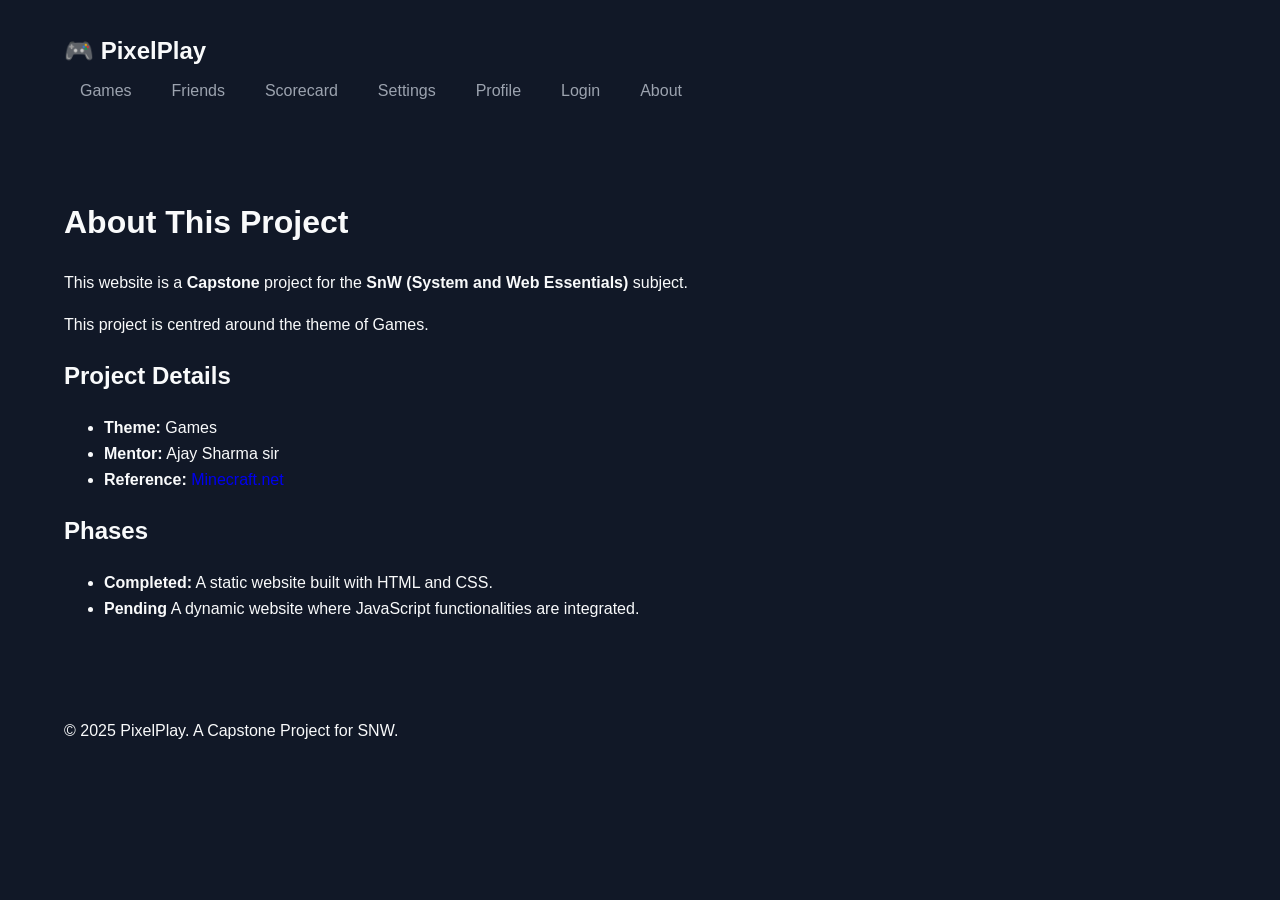
==== html/about.html @ 59f3cb71 "made changes in html" ====
<!DOCTYPE html>
<html lang="en">
<head>
    <meta charset="UTF-8">
    <meta name="viewport" content="width=device-width, initial-scale=1.0">
    <title>About - PixelPlay</title>
    <link rel="stylesheet" href="../css/about.css">
</head>
<body>
    <header class="header">
        <div class="container">
            <a href="index.html" class="logo">
                🎮 PixelPlay
            </a>
            <nav class="main-nav">
                <a href="games.html" class="nav-link">Games</a>
                <a href="../html/friends.html" class="nav-link"> Friends</a>
                <a href="scorecard.html" class="nav-link">Scorecard</a>                
                <a href="settings.html" class="nav-link">Settings</a>              
                <a href="profile.html" class="nav-link">Profile</a>
                <a href="login.html" class="nav-link">Login</a>
                <a href="about.html" class="nav-link">About</a>
            </nav>
        </div>
    </header>
   <main class="container">
        <div class="main-container">
            <h1>About This Project</h1>
            
            <div>
                <p>
                    This website is a <strong>Capstone</strong> project for the <strong>SnW (System and Web Essentials)</strong> subject.
                </p>
                <p>
                    This project is centred around the theme of Games.
                </p>

                <h2>Project Details</h2>
                <ul>
                    <li><strong>Theme:</strong> Games</li>
                    <li><strong>Mentor:</strong> Ajay Sharma sir</li>
                    <li><strong>Reference:</strong> <a href="https://www.minecraft.net/en-us" target="_blank">Minecraft.net</a></li>
                </ul>

                <h2>Phases</h2>
                <ul>
                    <li>
                        <strong>Completed:</strong> A static website built with HTML and CSS.
                    </li>
                    <li>
                        <strong>Pending</strong> A dynamic website where JavaScript functionalities are integrated. 
                    </li>
                </ul>
            </div>
        </div>
    </main>
    <footer class="footer">
        <div class="container">
            <p>&copy; 2025 PixelPlay. A Capstone Project for SNW.</p>
        </div>
    </footer>
</body>
</html>
---- css/about.css ----
html {
    background-color: #111827;
    color: #F9FAFB;
}
body {
    margin: 0;
    font-family: Arial, sans-serif;
    line-height: 1.6;
}
.site-header {
    background-color: #1F2937;
    padding: 1rem 0;
    border-bottom: 1px solid #374151;
}
.container {
    width: 90%;
    /* max-width: 1100px; */
    margin-left: auto;
    margin-right: auto;
    padding: 2rem 1.5rem;
    /* background-color: pink; */
}
a {
    text-decoration: none;
}

.logo {
    font-size: 1.5rem;
    font-weight: bold;
    color: #F9FAFB;
    text-decoration: none;
}

.logo:hover {
    text-decoration: none;
}
.main-nav {
    display: flex;
    gap: 0.5rem;
}

.nav-link {
    color: #9CA3AF;
    padding: 0.5rem 1rem;
    /* border-radius: 6px; */
    /* background-color: black; */
}
.nav-link:hover {
    color: #F9FAFB; 
}
.site-footer {
    background-color: #1F2937; 
    border-top: 1px solid #374151;
    margin-top: 4rem;
    padding: 2rem 0;
    text-align: center;
    color: #9CA3AF; 
}
.site-header .container {
    display: flex;
    justify-content: space-between;
    align-items: center;
    padding-top: 1rem;
    padding-bottom: 1rem;
}
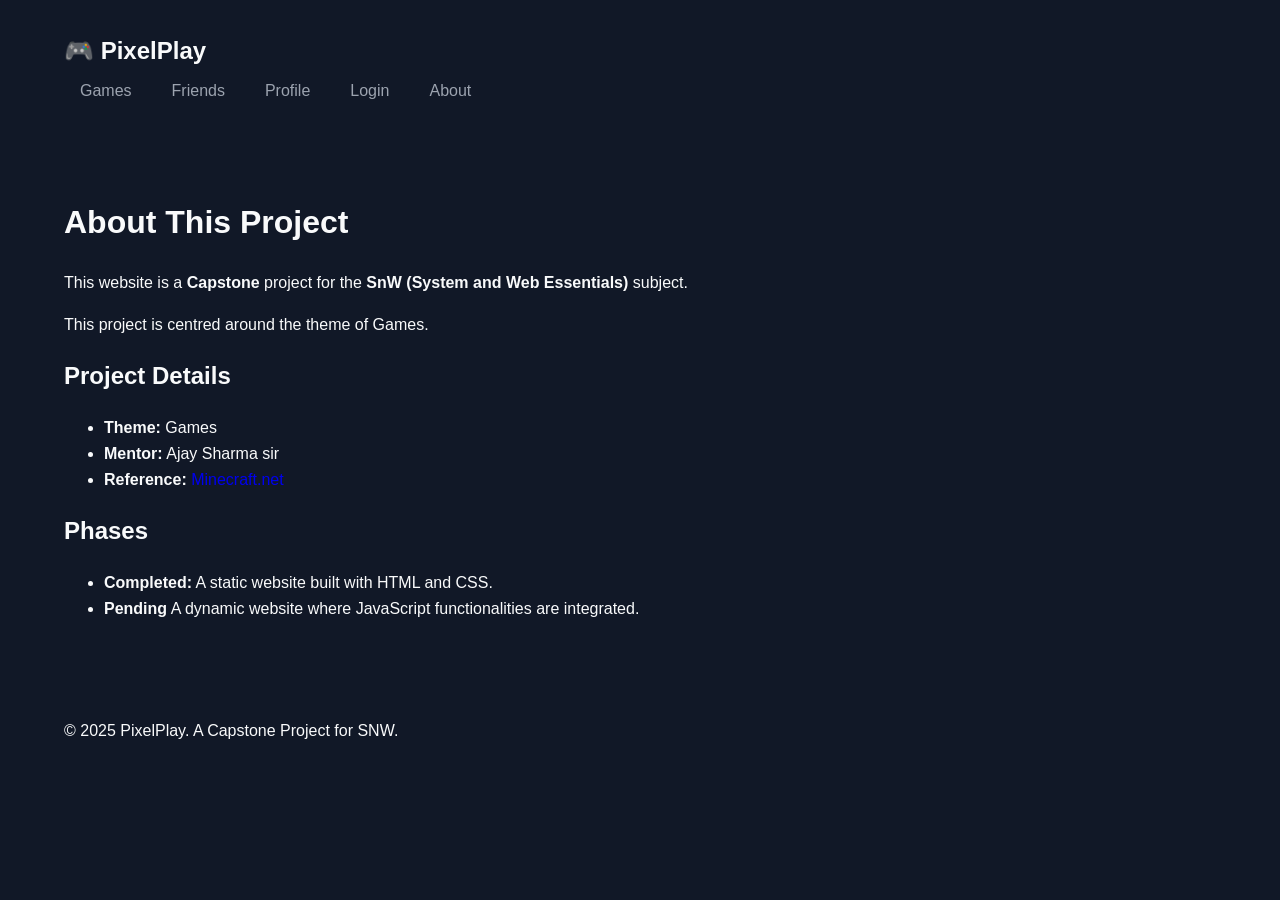
==== commit 47cc4655: "removed setting and scorecard" ====
--- a/html/about.html
+++ b/html/about.html
@@ -1,11 +1,13 @@
 <!DOCTYPE html>
 <html lang="en">
+
 <head>
     <meta charset="UTF-8">
     <meta name="viewport" content="width=device-width, initial-scale=1.0">
     <title>About - PixelPlay</title>
     <link rel="stylesheet" href="../css/about.css">
 </head>
+
 <body>
     <header class="header">
         <div class="container">
@@ -14,22 +16,23 @@
             </a>
             <nav class="main-nav">
                 <a href="games.html" class="nav-link">Games</a>
-                <a href="../html/friends.html" class="nav-link"> Friends</a>
-                <a href="scorecard.html" class="nav-link">Scorecard</a>                
-                <a href="settings.html" class="nav-link">Settings</a>              
+                <a href="../html/friends.html" class="nav-link">Friends</a>
+                <!-- <a href="scorecard.html" class="nav-link">Scorecard</a>
+                <a href="settings.html" class="nav-link">Settings</a> -->
                 <a href="profile.html" class="nav-link">Profile</a>
                 <a href="login.html" class="nav-link">Login</a>
                 <a href="about.html" class="nav-link">About</a>
             </nav>
         </div>
     </header>
-   <main class="container">
+    <main class="container">
         <div class="main-container">
             <h1>About This Project</h1>
-            
+
             <div>
                 <p>
-                    This website is a <strong>Capstone</strong> project for the <strong>SnW (System and Web Essentials)</strong> subject.
+                    This website is a <strong>Capstone</strong> project for the <strong>SnW (System and Web
+                        Essentials)</strong> subject.
                 </p>
                 <p>
                     This project is centred around the theme of Games.
@@ -39,7 +42,8 @@
                 <ul>
                     <li><strong>Theme:</strong> Games</li>
                     <li><strong>Mentor:</strong> Ajay Sharma sir</li>
-                    <li><strong>Reference:</strong> <a href="https://www.minecraft.net/en-us" target="_blank">Minecraft.net</a></li>
+                    <li><strong>Reference:</strong> <a href="https://www.minecraft.net/en-us"
+                            target="_blank">Minecraft.net</a></li>
                 </ul>
 
                 <h2>Phases</h2>
@@ -48,7 +52,7 @@
                         <strong>Completed:</strong> A static website built with HTML and CSS.
                     </li>
                     <li>
-                        <strong>Pending</strong> A dynamic website where JavaScript functionalities are integrated. 
+                        <strong>Pending</strong> A dynamic website where JavaScript functionalities are integrated.
                     </li>
                 </ul>
             </div>
@@ -60,4 +64,5 @@
         </div>
     </footer>
 </body>
+
 </html>
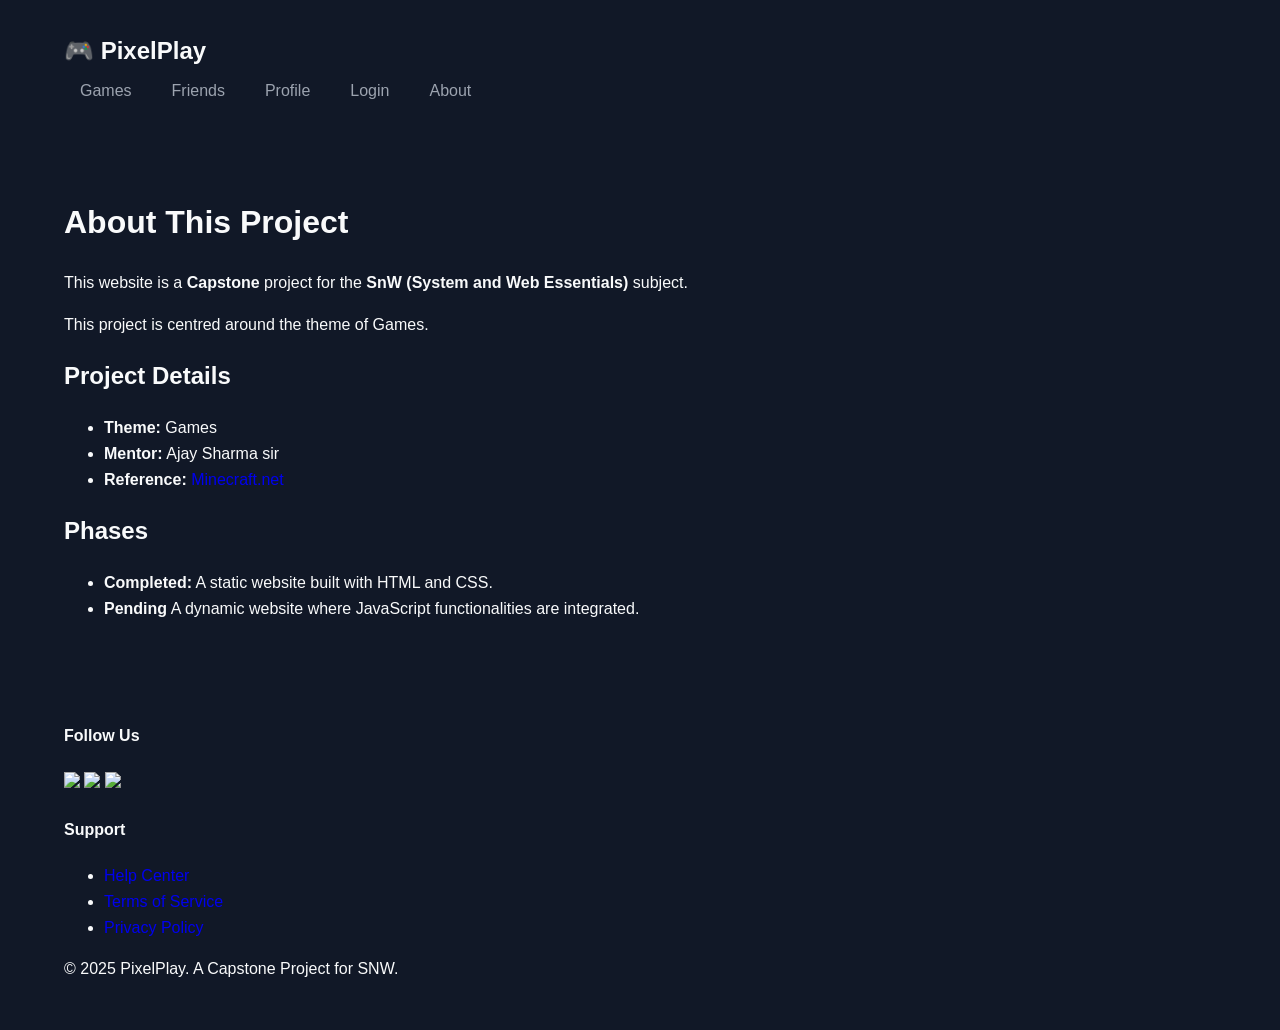
==== commit 7928b83d: "added details in footer" ====
--- a/html/about.html
+++ b/html/about.html
@@ -17,8 +17,6 @@
             <nav class="main-nav">
                 <a href="games.html" class="nav-link">Games</a>
                 <a href="../html/friends.html" class="nav-link">Friends</a>
-                <!-- <a href="scorecard.html" class="nav-link">Scorecard</a>
-                <a href="settings.html" class="nav-link">Settings</a> -->
                 <a href="profile.html" class="nav-link">Profile</a>
                 <a href="login.html" class="nav-link">Login</a>
                 <a href="about.html" class="nav-link">About</a>
@@ -60,7 +58,27 @@
     </main>
     <footer class="footer">
         <div class="container">
-            <p>&copy; 2025 PixelPlay. A Capstone Project for SNW.</p>
+            <div class="follow">
+                <h4>Follow Us</h4>
+                <div class="socials">
+                    <a href="#"><img src="instagram.png"></a>
+                    <a href="#"><img src="telegram.png"></a>
+                    <a href="#"><img src="telegram.png"></a>
+                </div>
+            </div>
+
+            <div class="support">
+                <h4>Support</h4>
+                <ul>
+                    <li><a href="#">Help Center</a></li>
+                    <li><a href="#">Terms of Service</a></li>
+                    <li><a href="#">Privacy Policy</a></li>
+                </ul>
+            </div>
+
+            <div class="lastline">
+                <p>&copy; 2025 PixelPlay. A Capstone Project for SNW.</p>
+            </div>
         </div>
     </footer>
 </body>
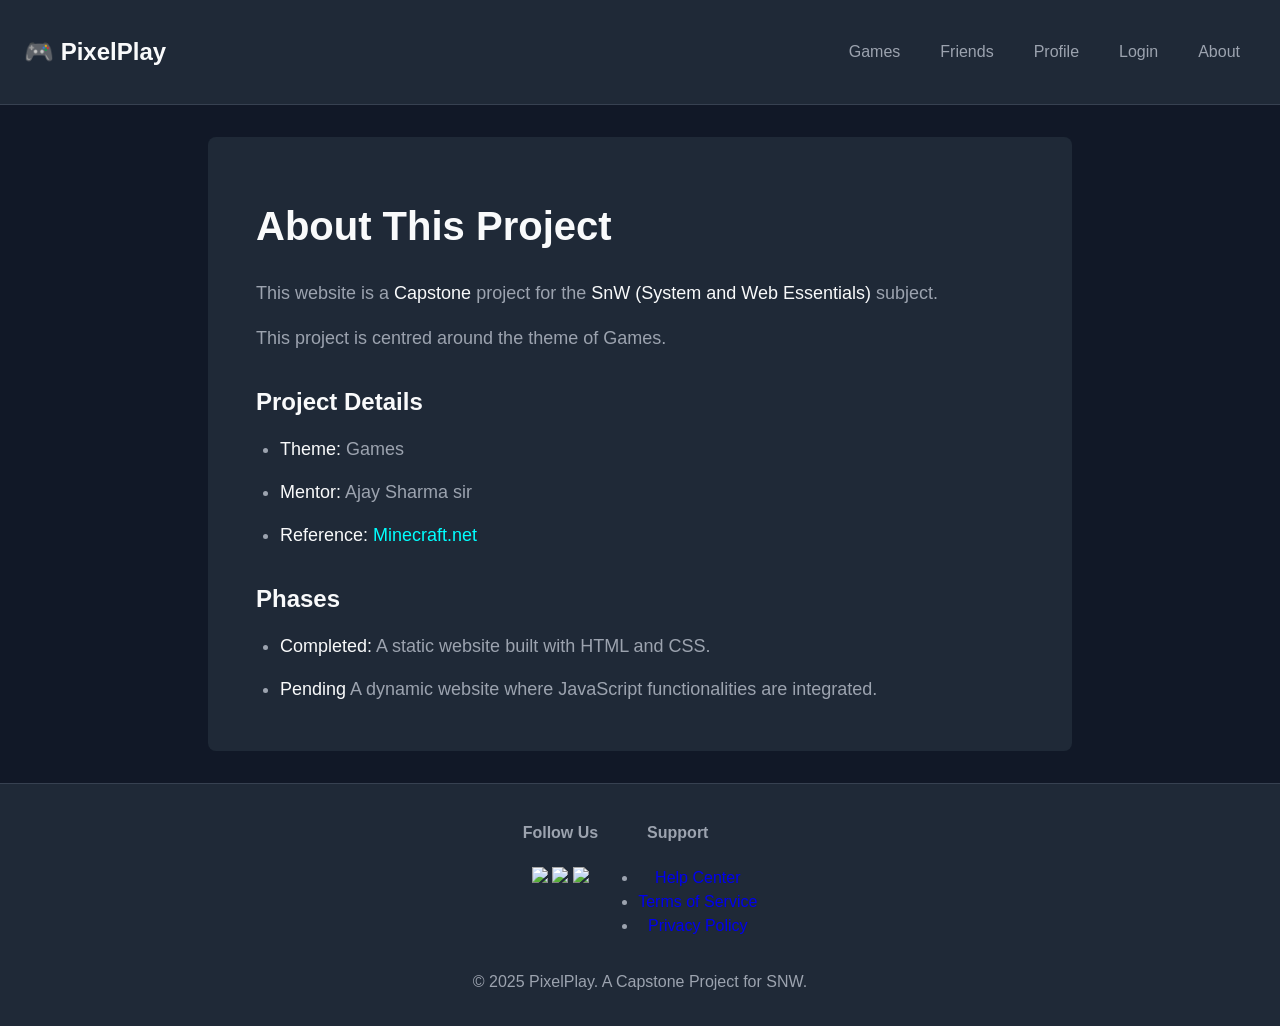
==== commit 4de4daf6: "css" ====
--- a/html/about.html
+++ b/html/about.html
@@ -6,6 +6,7 @@
     <meta name="viewport" content="width=device-width, initial-scale=1.0">
     <title>About - PixelPlay</title>
     <link rel="stylesheet" href="../css/about.css">
+    <link rel="stylesheet" href="../css/common.css">
 </head>
 
 <body>
@@ -29,8 +30,8 @@
 
             <div>
                 <p>
-                    This website is a <strong>Capstone</strong> project for the <strong>SnW (System and Web
-                        Essentials)</strong> subject.
+                    This website is a <span>Capstone</span> project for the <span>SnW (System and Web
+                        Essentials)</span> subject.
                 </p>
                 <p>
                     This project is centred around the theme of Games.
@@ -38,19 +39,19 @@
 
                 <h2>Project Details</h2>
                 <ul>
-                    <li><strong>Theme:</strong> Games</li>
-                    <li><strong>Mentor:</strong> Ajay Sharma sir</li>
-                    <li><strong>Reference:</strong> <a href="https://www.minecraft.net/en-us"
+                    <li><span>Theme:</span> Games</li>
+                    <li><span>Mentor:</span> Ajay Sharma sir</li>
+                    <li><span>Reference:</span> <a href="https://www.minecraft.net/en-us"
                             target="_blank">Minecraft.net</a></li>
                 </ul>
 
                 <h2>Phases</h2>
                 <ul>
                     <li>
-                        <strong>Completed:</strong> A static website built with HTML and CSS.
+                        <span>Completed:</span> A static website built with HTML and CSS.
                     </li>
                     <li>
-                        <strong>Pending</strong> A dynamic website where JavaScript functionalities are integrated.
+                        <span>Pending</span> A dynamic website where JavaScript functionalities are integrated.
                     </li>
                 </ul>
             </div>
@@ -58,7 +59,8 @@
     </main>
     <footer class="footer">
         <div class="container">
-            <div class="follow">
+            <div class="bottom">
+                <div class="follow">
                 <h4>Follow Us</h4>
                 <div class="socials">
                     <a href="#"><img src="instagram.png"></a>
@@ -75,6 +77,7 @@
                     <li><a href="#">Privacy Policy</a></li>
                 </ul>
             </div>
+            </div>
 
             <div class="lastline">
                 <p>&copy; 2025 PixelPlay. A Capstone Project for SNW.</p>
--- a/css/about.css
+++ b/css/about.css
@@ -1,65 +1,49 @@
-html {
-    background-color: #111827;
-    color: #F9FAFB;
-}
-body {
-    margin: 0;
-    font-family: Arial, sans-serif;
-    line-height: 1.6;
-}
-.site-header {
-    background-color: #1F2937;
-    padding: 1rem 0;
-    border-bottom: 1px solid #374151;
-}
-.container {
-    width: 90%;
-    /* max-width: 1100px; */
+.main-container{
+    max-width: 48rem;
     margin-left: auto;
     margin-right: auto;
-    padding: 2rem 1.5rem;
-    /* background-color: pink; */
-}
-a {
-    text-decoration: none;
+    background-color: #1F2937;
+    border-radius: 8px;
+    padding: 2rem 3rem;
 }
 
-.logo {
-    font-size: 1.5rem;
-    font-weight: bold;
-    color: #F9FAFB;
-    text-decoration: none;
+.main-container h1 {
+    font-size: 2.5rem;
+    margin-bottom: 1.5rem;
 }
 
-.logo:hover {
-    text-decoration: none;
-}
-.main-nav {
-    display: flex;
-    gap: 0.5rem;
+.main-container h2 {
+    margin-top: 2rem;
+    margin-bottom: 1rem;
 }
 
-.nav-link {
-    color: #9CA3AF;
-    padding: 0.5rem 1rem;
-    /* border-radius: 6px; */
-    /* background-color: black; */
+.main-container p, .main-container li {
+    font-size: 1.125rem;
+    color: #9CA3AF; 
+    margin-bottom: 1rem;
 }
-.nav-link:hover {
-    color: #F9FAFB; 
+.main-container a{
+    color: aqua;
 }
-.site-footer {
-    background-color: #1F2937; 
-    border-top: 1px solid #374151;
-    margin-top: 4rem;
-    padding: 2rem 0;
-    text-align: center;
-    color: #9CA3AF; 
+.main-container span{
+    color: #F9FAFB; /* Light text */
 }
-.site-header .container {
-    display: flex;
-    justify-content: space-between;
-    align-items: center;
-    padding-top: 1rem;
-    padding-bottom: 1rem;
+.main-container ul {
+    list-style-type: disc;
+    padding-left: 1.5rem;
+}
+
+/* --- Responsive Styles --- */
+@media (max-width: 768px) {
+    .header .container {
+        flex-direction: column;
+        gap: 1rem;
+    }
+    .main-nav {
+        flex-wrap: wrap; 
+        justify-content: center;
+    }
+    .main-container {
+        padding: 1.5rem;
+    }
 }
--- a/css/common.css
+++ b/css/common.css
@@ -0,0 +1,71 @@
+html{
+    background-color: #111827;
+    color: #F9FAFB; 
+}
+/* *se nhi ho rha  */
+/* navbar ka color bhi change ho rha hai */
+
+body {
+    margin: 0;
+    font-family: Arial, sans-serif;
+    line-height: 1.5;
+    /* this is nice but not decided final value */
+}
+header {
+    background-color: #1F2937;
+    padding: 1rem 0;
+    border-bottom: 1px solid #374151;
+}
+.container {
+    margin-left: auto;
+    margin-right: auto;
+    padding: 2rem 1.5rem;
+    /* background-color: pink; */
+}
+header .container {
+    display: flex;
+    justify-content: space-between;
+    align-items: center;
+    padding-top: 1rem;
+    padding-bottom: 1rem;
+}
+
+footer {
+    background-color: #1F2937; 
+    border-top: 1px solid #374151;
+    /* margin-top: 4rem; */
+    /* padding: 2rem 0; */
+    text-align: center;
+    color: #9CA3AF;
+}
+footer .container{
+    padding: 1rem 1.5rem;
+}
+.bottom{
+    display: flex;
+    justify-content: center;
+}
+.main-nav {
+    display: flex;
+    gap: 0.5rem;
+}
+.nav-link {
+    color: #9CA3AF;
+    padding: 0.5rem 1rem;
+    /* border-radius: 6px;/ */
+    /* background-color: black; */
+}
+a {
+    text-decoration: none;
+}
+
+.nav-link:hover {
+    color: #F9FAFB; 
+}
+.logo {
+    font-size: 1.5rem;
+    font-weight: bold;
+    color: #F9FAFB;
+    text-decoration: none;
+}
+
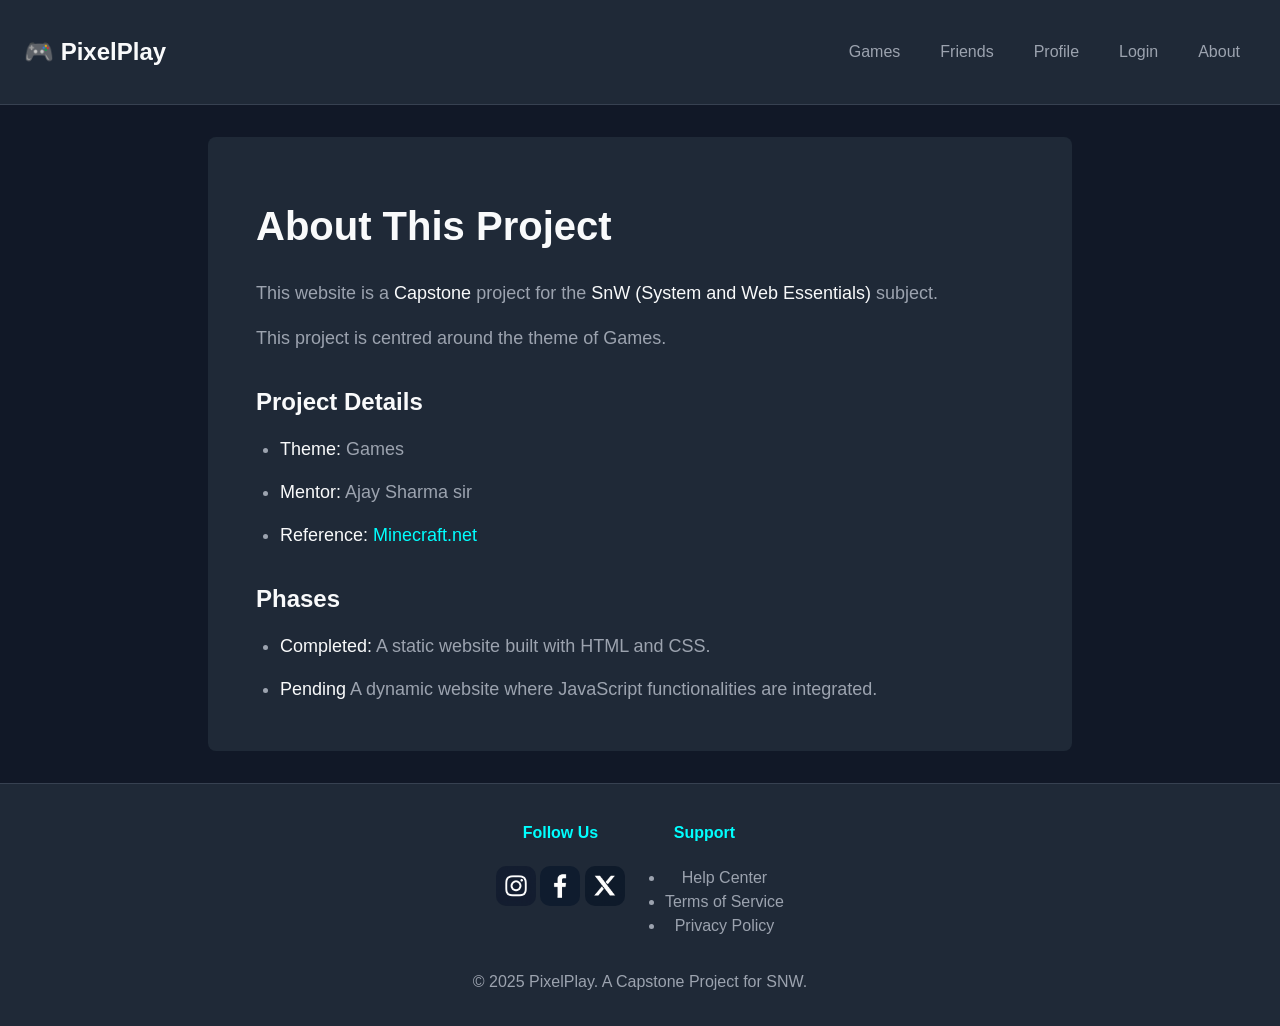
==== commit c167a19d: "added icons of social sites" ====
--- a/html/about.html
+++ b/html/about.html
@@ -63,9 +63,9 @@
                 <div class="follow">
                 <h4>Follow Us</h4>
                 <div class="socials">
-                    <a href="#"><img src="instagram.png"></a>
-                    <a href="#"><img src="telegram.png"></a>
-                    <a href="#"><img src="telegram.png"></a>
+                    <a href="#"><img src="../assets/instagram.png"></a>
+                    <a href="#"><img src="../assets/facebook.png"></a>
+                    <a href="#"><img src="../assets/X.png"></a>
                 </div>
             </div>
 
--- a/css/common.css
+++ b/css/common.css
@@ -68,4 +68,18 @@
     color: #F9FAFB;
     text-decoration: none;
 }
+.support a{
+    color: #9CA3AF;
+}
+.support h4{
+    color: aqua;
+} 
+.follow h4{
+    color: aqua;
 
+}
+img{
+    width: 40px;
+    height: 40px;
+    border-radius: 10px;
+}
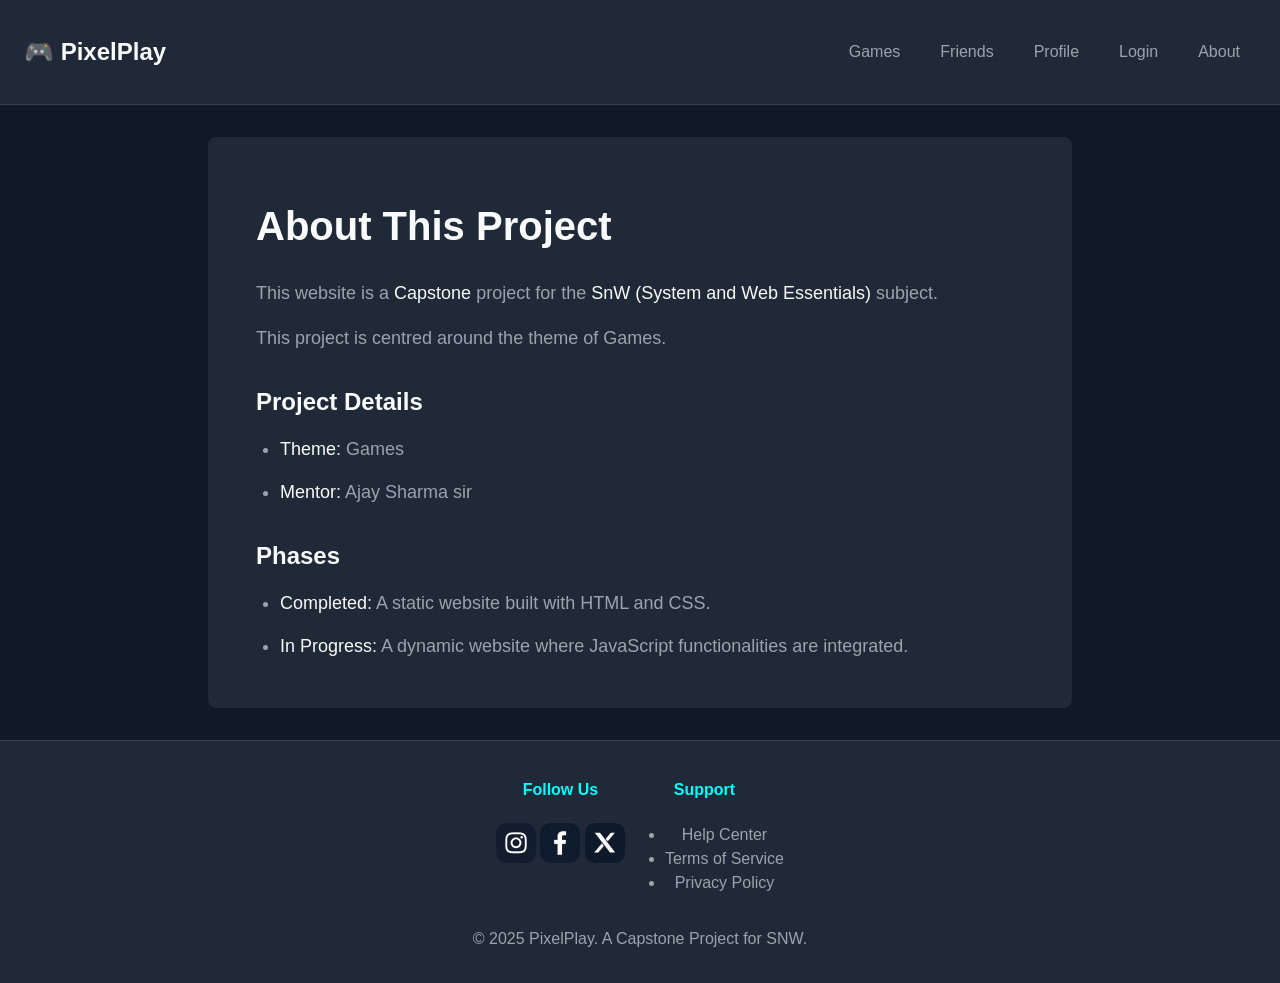
==== commit 0ddbd64f: "added js" ====
--- a/html/about.html
+++ b/html/about.html
@@ -41,8 +41,8 @@
                 <ul>
                     <li><span>Theme:</span> Games</li>
                     <li><span>Mentor:</span> Ajay Sharma sir</li>
-                    <li><span>Reference:</span> <a href="https://www.minecraft.net/en-us"
-                            target="_blank">Minecraft.net</a></li>
+                    <!-- <li><span>Reference:</span> <a href="https://www.minecraft.net/en-us"
+                            target="_blank">Minecraft.net</a></li> -->
                 </ul>
 
                 <h2>Phases</h2>
@@ -51,7 +51,7 @@
                         <span>Completed:</span> A static website built with HTML and CSS.
                     </li>
                     <li>
-                        <span>Pending</span> A dynamic website where JavaScript functionalities are integrated.
+                        <span>In Progress:</span> A dynamic website where JavaScript functionalities are integrated.
                     </li>
                 </ul>
             </div>
--- a/css/about.css
+++ b/css/about.css
@@ -26,14 +26,14 @@
     color: aqua;
 }
 .main-container span{
-    color: #F9FAFB; /* Light text */
+    color: #F9FAFB; 
 }
 .main-container ul {
     list-style-type: disc;
     padding-left: 1.5rem;
 }
 
-/* --- Responsive Styles --- */
+
 @media (max-width: 768px) {
     .header .container {
         flex-direction: column;
--- a/css/common.css
+++ b/css/common.css
@@ -82,4 +82,4 @@
     width: 40px;
     height: 40px;
     border-radius: 10px;
-}+}
